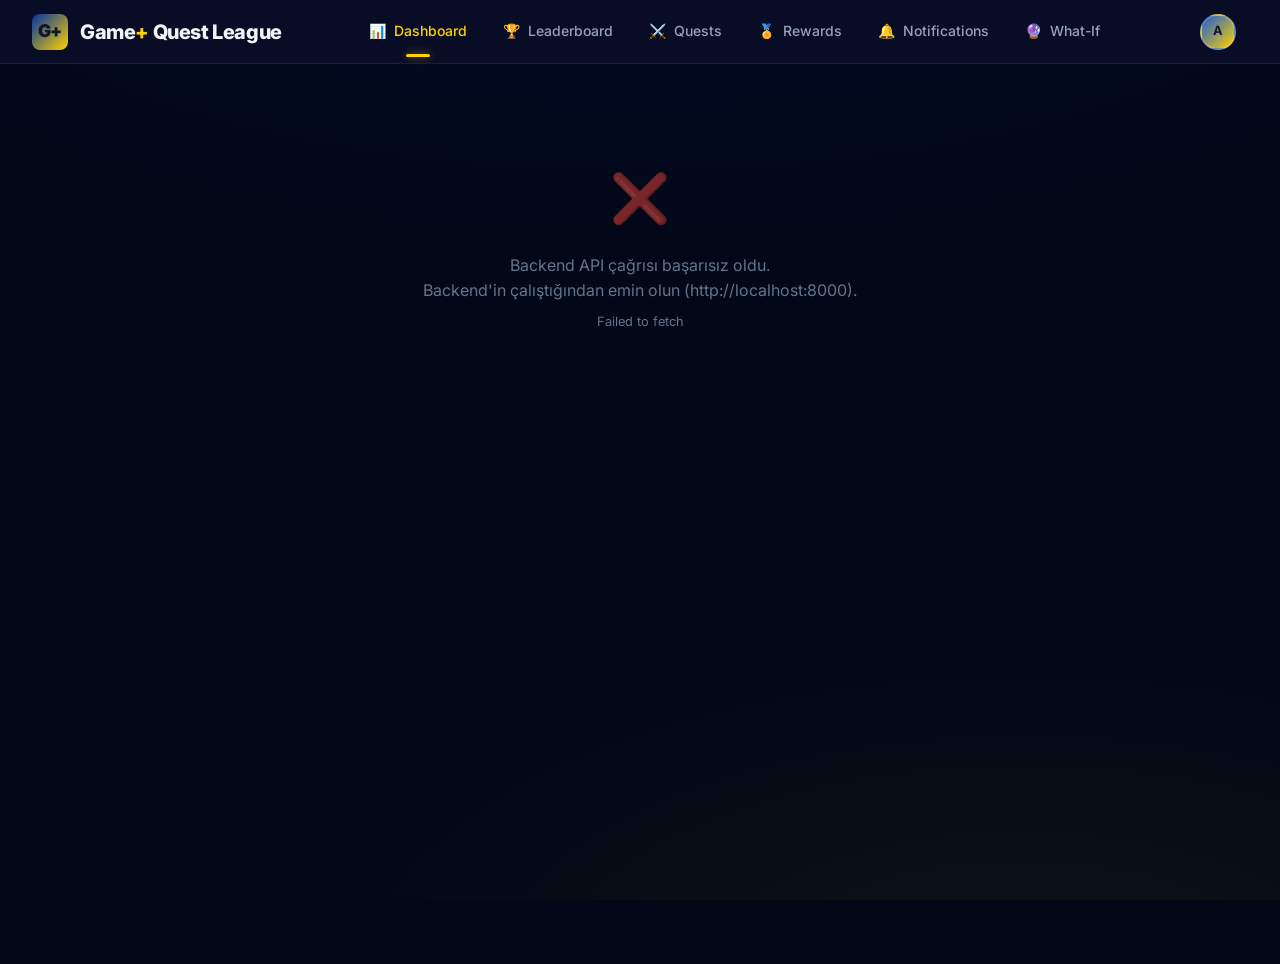
==== frontend/index.html @ 5b7f651b "feat: frontend base version created" ====
<!DOCTYPE html>
<html lang="tr">
<head>
  <meta charset="UTF-8" />
  <meta name="viewport" content="width=device-width, initial-scale=1.0" />
  <title>Game+ Quest League — Dashboard</title>
  <meta name="description" content="Turkcell Game+ Quest League gamification dashboard — quests, leaderboard, badges & more." />
  <link rel="stylesheet" href="css/styles.css" />
  <link rel="icon" href="data:image/svg+xml,<svg xmlns='http://www.w3.org/2000/svg' viewBox='0 0 100 100'><text y='.9em' font-size='90'>🎮</text></svg>" />
</head>
<body>

  <!-- ═══ Navbar ═══ -->
  <nav class="navbar">
    <div class="navbar-brand">
      <div class="brand-icon">G+</div>
      <span>Game<span class="brand-highlight">+</span> Quest League</span>
    </div>

    <button class="nav-toggle" aria-label="Toggle navigation">☰</button>

    <ul class="navbar-nav">
      <li><a href="#" data-route="dashboard" class="active">
        <span>📊</span> Dashboard
      </a></li>
      <li><a href="#" data-route="leaderboard">
        <span>🏆</span> Leaderboard
      </a></li>
      <li><a href="#" data-route="quests">
        <span>⚔️</span> Quests
      </a></li>
      <li><a href="#" data-route="rewards">
        <span>🏅</span> Rewards
      </a></li>
      <li><a href="#" data-route="notifications">
        <span>🔔</span> Notifications
      </a></li>
      <li><a href="#" data-route="whatif">
        <span>🔮</span> What-If
      </a></li>
    </ul>

    <div class="navbar-profile">
      <div class="avatar">A</div>
      <div class="profile-dropdown">
        <a href="#">⚙️ Settings</a>
        <a href="#">🚪 Logout</a>
      </div>
    </div>
  </nav>

  <!-- ═══ Main Content ═══ -->
  <main class="main-content">

    <!-- Dashboard -->
    <section id="section-dashboard" class="section active">
      <div class="loading"><div class="spinner"></div>Loading dashboard…</div>
    </section>

    <!-- Leaderboard -->
    <section id="section-leaderboard" class="section">
      <div class="loading"><div class="spinner"></div>Loading leaderboard…</div>
    </section>

    <!-- Quests -->
    <section id="section-quests" class="section">
      <div class="loading"><div class="spinner"></div>Loading quests…</div>
    </section>

    <!-- Rewards -->
    <section id="section-rewards" class="section">
      <div class="loading"><div class="spinner"></div>Loading rewards…</div>
    </section>

    <!-- Notifications -->
    <section id="section-notifications" class="section">
      <div class="loading"><div class="spinner"></div>Loading notifications…</div>
    </section>

    <!-- What-If -->
    <section id="section-whatif" class="section">
      <div class="loading"><div class="spinner"></div>Loading simulator…</div>
    </section>

    <!-- User Detail -->
    <section id="section-userDetail" class="section">
      <div class="loading"><div class="spinner"></div>Loading user detail…</div>
    </section>

  </main>

  <!-- ═══ Toast Container ═══ -->
  <div id="toast-container" class="toast-container"></div>

  <!-- ═══ Scripts ═══ -->
  <script src="js/api.js"></script>
  <script src="js/app.js"></script>
</body>
</html>
---- frontend/css/styles.css ----
/* ============================================
   Game+ Quest League — Design System
   Turkcell Corporate Identity x Esports
   ============================================ */

@import url('https://fonts.googleapis.com/css2?family=Inter:wght@300;400;500;600;700;800;900&display=swap');

/* ── Tokens ───────────────────────────────── */
:root {
  /* brand */
  --blue-900: #020817;
  --blue-800: #0a0e27;
  --blue-700: #111638;
  --blue-600: #1a2050;
  --blue-500: #0033A0;
  --blue-400: #1a5cd6;
  --blue-300: #3b82f6;
  --yellow-500: #FFD100;
  --yellow-400: #ffe44d;
  --yellow-600: #d4ad00;

  /* surface */
  --surface-0: var(--blue-900);
  --surface-1: var(--blue-800);
  --surface-2: var(--blue-700);
  --surface-3: var(--blue-600);

  /* text */
  --text-primary: #f1f5f9;
  --text-secondary: #94a3b8;
  --text-muted: #64748b;
  --text-inverse: #0f172a;

  /* semantic */
  --success: #22c55e;
  --danger: #ef4444;
  --warning: #f59e0b;
  --info: var(--blue-300);
  --gold: #FFD700;
  --silver: #C0C0C0;
  --bronze: #CD7F32;

  /* spacing (8px grid) */
  --sp-1: 4px;
  --sp-2: 8px;
  --sp-3: 12px;
  --sp-4: 16px;
  --sp-5: 20px;
  --sp-6: 24px;
  --sp-8: 32px;
  --sp-10: 40px;
  --sp-12: 48px;
  --sp-16: 64px;

  /* radius */
  --radius-sm: 8px;
  --radius-md: 12px;
  --radius-lg: 16px;
  --radius-xl: 20px;
  --radius-2xl: 24px;
  --radius-full: 9999px;

  /* shadows */
  --shadow-card: 0 4px 24px rgba(0, 0, 0, 0.3);
  --shadow-glow-blue: 0 0 20px rgba(0, 51, 160, 0.3);
  --shadow-glow-yellow: 0 0 20px rgba(255, 209, 0, 0.25);
  --shadow-float: 0 8px 32px rgba(0, 0, 0, 0.4);

  /* glass */
  --glass-bg: rgba(17, 22, 56, 0.7);
  --glass-border: rgba(255, 255, 255, 0.08);
  --glass-blur: 16px;

  /* transition */
  --ease: 0.3s ease-in-out;
  --ease-fast: 0.15s ease-in-out;
  --ease-slow: 0.5s ease-in-out;
}

/* ── Reset & Base ─────────────────────────── */
*, *::before, *::after { box-sizing: border-box; margin: 0; padding: 0; }

html {
  font-size: 16px;
  scroll-behavior: smooth;
  -webkit-font-smoothing: antialiased;
}

body {
  font-family: 'Inter', -apple-system, BlinkMacSystemFont, sans-serif;
  background: var(--surface-0);
  color: var(--text-primary);
  line-height: 1.6;
  min-height: 100vh;
  overflow-x: hidden;
}

body::before {
  content: '';
  position: fixed;
  top: 0; left: 0; right: 0; bottom: 0;
  background:
    radial-gradient(ellipse 80% 50% at 50% -20%, rgba(0,51,160,0.15), transparent),
    radial-gradient(ellipse 60% 40% at 80% 110%, rgba(255,209,0,0.06), transparent);
  pointer-events: none;
  z-index: 0;
}

a { color: var(--blue-300); text-decoration: none; transition: color var(--ease); }
a:hover { color: var(--yellow-500); }

img { max-width: 100%; display: block; }

/* ── Navbar ───────────────────────────────── */
.navbar {
  position: fixed;
  top: 0; left: 0; right: 0;
  z-index: 1000;
  display: flex;
  align-items: center;
  justify-content: space-between;
  padding: 0 var(--sp-8);
  height: 64px;
  background: rgba(10, 14, 39, 0.92);
  backdrop-filter: blur(var(--glass-blur));
  border-bottom: 1px solid var(--glass-border);
}

.navbar-brand {
  display: flex;
  align-items: center;
  gap: var(--sp-3);
  font-weight: 800;
  font-size: 1.25rem;
  color: var(--text-primary);
  letter-spacing: -0.02em;
}

.navbar-brand .brand-icon {
  width: 36px;
  height: 36px;
  background: linear-gradient(135deg, var(--blue-500), var(--yellow-500));
  border-radius: var(--radius-sm);
  display: flex;
  align-items: center;
  justify-content: center;
  font-size: 1.1rem;
  font-weight: 900;
  color: var(--text-inverse);
}

.navbar-brand span.brand-highlight { color: var(--yellow-500); }

.navbar-nav {
  display: flex;
  align-items: center;
  gap: var(--sp-1);
  list-style: none;
}

.navbar-nav a {
  position: relative;
  display: flex;
  align-items: center;
  gap: var(--sp-2);
  padding: var(--sp-2) var(--sp-4);
  border-radius: var(--radius-sm);
  color: var(--text-secondary);
  font-weight: 500;
  font-size: 0.875rem;
  transition: all var(--ease);
  cursor: pointer;
}

.navbar-nav a:hover {
  color: var(--text-primary);
  background: rgba(255, 255, 255, 0.05);
}

.navbar-nav a.active {
  color: var(--yellow-500);
}

.navbar-nav a.active::after {
  content: '';
  position: absolute;
  bottom: -6px;
  left: 50%;
  transform: translateX(-50%);
  width: 24px;
  height: 3px;
  background: var(--yellow-500);
  border-radius: var(--radius-full);
  box-shadow: 0 0 8px rgba(255, 209, 0, 0.5);
}

.navbar-profile {
  position: relative;
  display: flex;
  align-items: center;
  gap: var(--sp-3);
  cursor: pointer;
  padding: var(--sp-1) var(--sp-3);
  border-radius: var(--radius-full);
  transition: background var(--ease);
}
.navbar-profile:hover { background: rgba(255,255,255,0.05); }

.avatar {
  width: 36px;
  height: 36px;
  border-radius: 50%;
  background: linear-gradient(135deg, var(--blue-400), var(--yellow-500));
  display: flex;
  align-items: center;
  justify-content: center;
  font-weight: 700;
  font-size: 0.8rem;
  color: var(--text-inverse);
  border: 2px solid rgba(255,255,255,0.15);
}

.profile-dropdown {
  position: absolute;
  top: 52px;
  right: 0;
  background: var(--surface-2);
  border: 1px solid var(--glass-border);
  border-radius: var(--radius-md);
  padding: var(--sp-2);
  min-width: 180px;
  box-shadow: var(--shadow-float);
  display: none;
  z-index: 1001;
}
.profile-dropdown.open { display: block; }

.profile-dropdown a {
  display: block;
  padding: var(--sp-2) var(--sp-4);
  border-radius: var(--radius-sm);
  color: var(--text-secondary);
  font-size: 0.875rem;
  transition: all var(--ease-fast);
}
.profile-dropdown a:hover {
  background: rgba(255,255,255,0.05);
  color: var(--text-primary);
}

/* Mobile nav toggle */
.nav-toggle {
  display: none;
  background: none;
  border: none;
  color: var(--text-primary);
  font-size: 1.5rem;
  cursor: pointer;
  padding: var(--sp-2);
}

/* ── Main Content ─────────────────────────── */
.main-content {
  position: relative;
  z-index: 1;
  margin-top: 64px;
  padding: var(--sp-8);
  max-width: 1400px;
  margin-left: auto;
  margin-right: auto;
}

.section { display: none; animation: fadeIn 0.4s ease; }
.section.active { display: block; }

@keyframes fadeIn {
  from { opacity: 0; transform: translateY(12px); }
  to   { opacity: 1; transform: translateY(0); }
}

@keyframes slideUp {
  from { opacity: 0; transform: translateY(24px); }
  to   { opacity: 1; transform: translateY(0); }
}

@keyframes pulse {
  0%, 100% { transform: scale(1); }
  50% { transform: scale(1.05); }
}

@keyframes shimmer {
  0%   { background-position: -200% 0; }
  100% { background-position: 200% 0; }
}

/* ── Section Header ───────────────────────── */
.section-header {
  margin-bottom: var(--sp-8);
}

.section-header h1 {
  font-size: 2rem;
  font-weight: 800;
  letter-spacing: -0.03em;
  margin-bottom: var(--sp-2);
}

.section-header h1 .highlight { color: var(--yellow-500); }

.section-header p {
  color: var(--text-secondary);
  font-size: 0.95rem;
}

/* ── Welcome Banner (Hero) ────────────────── */
.welcome-banner {
  position: relative;
  padding: var(--sp-10) var(--sp-8);
  border-radius: var(--radius-2xl);
  background: linear-gradient(135deg, rgba(0,51,160,0.4), rgba(26,32,80,0.6));
  backdrop-filter: blur(var(--glass-blur));
  border: 1px solid var(--glass-border);
  margin-bottom: var(--sp-8);
  overflow: hidden;
}

.welcome-banner::before {
  content: '';
  position: absolute;
  top: -50%;
  right: -10%;
  width: 300px;
  height: 300px;
  background: radial-gradient(circle, rgba(255,209,0,0.12), transparent 70%);
  border-radius: 50%;
  pointer-events: none;
}

.welcome-banner h2 {
  font-size: 1.75rem;
  font-weight: 700;
  margin-bottom: var(--sp-2);
}

.welcome-banner .welcome-name { color: var(--yellow-500); }

.welcome-banner p {
  color: var(--text-secondary);
  font-size: 0.95rem;
  max-width: 600px;
}

/* ── Stat Cards Grid ──────────────────────── */
.stats-grid {
  display: grid;
  grid-template-columns: repeat(auto-fit, minmax(220px, 1fr));
  gap: var(--sp-6);
  margin-bottom: var(--sp-8);
}

.stat-card {
  position: relative;
  padding: var(--sp-6);
  border-radius: var(--radius-xl);
  background: var(--glass-bg);
  backdrop-filter: blur(var(--glass-blur));
  border: 1px solid var(--glass-border);
  box-shadow: var(--shadow-card);
  transition: all var(--ease);
  overflow: hidden;
}

.stat-card:hover {
  transform: translateY(-4px);
  box-shadow: var(--shadow-float);
  border-color: rgba(255, 209, 0, 0.15);
}

.stat-card .stat-icon {
  width: 48px;
  height: 48px;
  border-radius: var(--radius-md);
  display: flex;
  align-items: center;
  justify-content: center;
  font-size: 1.35rem;
  margin-bottom: var(--sp-4);
  background: rgba(255, 209, 0, 0.1);
  color: var(--yellow-500);
}

.stat-card .stat-value {
  font-size: 2rem;
  font-weight: 800;
  letter-spacing: -0.03em;
  line-height: 1.1;
  margin-bottom: var(--sp-1);
}

.stat-card .stat-label {
  font-size: 0.8rem;
  font-weight: 500;
  color: var(--text-secondary);
  text-transform: uppercase;
  letter-spacing: 0.06em;
}

.stat-card .stat-bar {
  position: absolute;
  bottom: 0;
  left: 0;
  height: 3px;
  background: linear-gradient(90deg, var(--yellow-500), var(--yellow-400));
  border-radius: 0 0 var(--radius-xl) var(--radius-xl);
  transition: width 1s ease-out;
}

/* ── Card ─────────────────────────────────── */
.card {
  background: var(--glass-bg);
  backdrop-filter: blur(var(--glass-blur));
  border: 1px solid var(--glass-border);
  border-radius: var(--radius-xl);
  box-shadow: var(--shadow-card);
  padding: var(--sp-6);
  transition: all var(--ease);
}

.card:hover {
  border-color: rgba(255, 255, 255, 0.12);
}

.card-header {
  display: flex;
  align-items: center;
  justify-content: space-between;
  margin-bottom: var(--sp-6);
}

.card-header h3 {
  font-size: 1.1rem;
  font-weight: 700;
}

.card-header .badge {
  display: inline-flex;
  align-items: center;
  padding: var(--sp-1) var(--sp-3);
  border-radius: var(--radius-full);
  font-size: 0.7rem;
  font-weight: 600;
  text-transform: uppercase;
  letter-spacing: 0.05em;
}

/* ── User Cards Grid ──────────────────────── */
.users-grid {
  display: grid;
  grid-template-columns: repeat(auto-fill, minmax(280px, 1fr));
  gap: var(--sp-6);
  margin-bottom: var(--sp-8);
}

.user-card {
  position: relative;
  padding: var(--sp-6);
  border-radius: var(--radius-xl);
  background: var(--glass-bg);
  backdrop-filter: blur(var(--glass-blur));
  border: 1px solid var(--glass-border);
  box-shadow: var(--shadow-card);
  transition: all var(--ease);
  cursor: pointer;
}

.user-card:hover {
  transform: translateY(-4px);
  box-shadow: var(--shadow-glow-blue);
  border-color: rgba(0, 51, 160, 0.3);
}

.user-card .user-card-header {
  display: flex;
  align-items: center;
  gap: var(--sp-4);
  margin-bottom: var(--sp-4);
}

.user-card .user-avatar {
  width: 48px;
  height: 48px;
  border-radius: 50%;
  background: linear-gradient(135deg, var(--blue-400), var(--blue-300));
  display: flex;
  align-items: center;
  justify-content: center;
  font-weight: 700;
  font-size: 1.1rem;
  color: white;
  flex-shrink: 0;
}

.user-card .user-info h4 {
  font-size: 1rem;
  font-weight: 700;
  margin-bottom: 2px;
}

.user-card .user-info .user-segment {
  font-size: 0.75rem;
  color: var(--text-muted);
  text-transform: uppercase;
  letter-spacing: 0.04em;
}

.user-card .user-stats {
  display: grid;
  grid-template-columns: 1fr 1fr;
  gap: var(--sp-3);
}

.user-card .user-stat {
  padding: var(--sp-3);
  background: rgba(255, 255, 255, 0.03);
  border-radius: var(--radius-sm);
}

.user-card .user-stat .label {
  font-size: 0.7rem;
  color: var(--text-muted);
  text-transform: uppercase;
  letter-spacing: 0.04em;
  display: block;
  margin-bottom: 2px;
}

.user-card .user-stat .value {
  font-size: 1.1rem;
  font-weight: 700;
  color: var(--yellow-500);
}

/* ── Leaderboard ──────────────────────────── */
.leaderboard-section { margin-bottom: var(--sp-8); }

.podium {
  display: flex;
  align-items: flex-end;
  justify-content: center;
  gap: var(--sp-6);
  margin-bottom: var(--sp-8);
  padding: var(--sp-8) 0;
}

.podium-item {
  display: flex;
  flex-direction: column;
  align-items: center;
  gap: var(--sp-3);
  transition: transform var(--ease);
}

.podium-item:hover { transform: scale(1.05); }

.podium-item .podium-avatar {
  width: 72px;
  height: 72px;
  border-radius: 50%;
  display: flex;
  align-items: center;
  justify-content: center;
  font-weight: 800;
  font-size: 1.5rem;
  color: var(--text-inverse);
  position: relative;
}

.podium-item.gold .podium-avatar {
  background: linear-gradient(135deg, #FFD700, #FFA500);
  box-shadow: 0 0 24px rgba(255, 215, 0, 0.4);
  width: 88px;
  height: 88px;
  font-size: 1.8rem;
}

.podium-item.silver .podium-avatar {
  background: linear-gradient(135deg, #C0C0C0, #A0A0A0);
  box-shadow: 0 0 18px rgba(192, 192, 192, 0.3);
}

.podium-item.bronze .podium-avatar {
  background: linear-gradient(135deg, #CD7F32, #B8650E);
  box-shadow: 0 0 18px rgba(205, 127, 50, 0.3);
}

.podium-item .podium-rank {
  position: absolute;
  bottom: -6px;
  right: -4px;
  width: 26px;
  height: 26px;
  border-radius: 50%;
  background: var(--surface-1);
  color: var(--text-primary);
  display: flex;
  align-items: center;
  justify-content: center;
  font-weight: 800;
  font-size: 0.75rem;
  border: 2px solid var(--surface-0);
}

.podium-item .podium-name {
  font-weight: 700;
  font-size: 0.95rem;
}

.podium-item .podium-points {
  color: var(--yellow-500);
  font-weight: 700;
  font-size: 1.1rem;
}

.podium-item .podium-base {
  width: 100%;
  min-width: 100px;
  border-radius: var(--radius-md) var(--radius-md) 0 0;
  display: flex;
  align-items: center;
  justify-content: center;
  font-weight: 800;
  color: rgba(0,0,0,0.4);
  font-size: 1.5rem;
}

.podium-item.gold .podium-base {
  height: 120px;
  background: linear-gradient(180deg, rgba(255,215,0,0.25), rgba(255,215,0,0.05));
  border: 1px solid rgba(255,215,0,0.2);
}
.podium-item.silver .podium-base {
  height: 90px;
  background: linear-gradient(180deg, rgba(192,192,192,0.2), rgba(192,192,192,0.05));
  border: 1px solid rgba(192,192,192,0.15);
}
.podium-item.bronze .podium-base {
  height: 70px;
  background: linear-gradient(180deg, rgba(205,127,50,0.2), rgba(205,127,50,0.05));
  border: 1px solid rgba(205,127,50,0.15);
}

/* Leaderboard table */
.leaderboard-table {
  width: 100%;
  border-collapse: separate;
  border-spacing: 0 var(--sp-2);
}

.leaderboard-table th {
  text-align: left;
  padding: var(--sp-3) var(--sp-4);
  color: var(--text-muted);
  font-size: 0.75rem;
  font-weight: 600;
  text-transform: uppercase;
  letter-spacing: 0.08em;
  border-bottom: 1px solid var(--glass-border);
}

.leaderboard-table td {
  padding: var(--sp-4);
  background: var(--glass-bg);
  font-size: 0.9rem;
  transition: background var(--ease);
}

.leaderboard-table tr:hover td {
  background: rgba(255, 255, 255, 0.05);
}

.leaderboard-table tr td:first-child { border-radius: var(--radius-md) 0 0 var(--radius-md); }
.leaderboard-table tr td:last-child  { border-radius: 0 var(--radius-md) var(--radius-md) 0; }

.rank-badge {
  display: inline-flex;
  align-items: center;
  justify-content: center;
  width: 32px;
  height: 32px;
  border-radius: 50%;
  font-weight: 800;
  font-size: 0.85rem;
}

.rank-badge.rank-1 { background: linear-gradient(135deg, #FFD700, #FFA500); color: #1a1a1a; box-shadow: 0 0 12px rgba(255,215,0,0.3); }
.rank-badge.rank-2 { background: linear-gradient(135deg, #C0C0C0, #888); color: #1a1a1a; }
.rank-badge.rank-3 { background: linear-gradient(135deg, #CD7F32, #A0601A); color: #fff; }
.rank-badge.rank-other { background: var(--surface-3); color: var(--text-secondary); }

.trend-up   { color: var(--success); font-weight: 600; }
.trend-down { color: var(--danger); font-weight: 600; }

/* ── Quest Cards ──────────────────────────── */
.quests-grid {
  display: grid;
  grid-template-columns: repeat(auto-fill, minmax(300px, 1fr));
  gap: var(--sp-6);
  margin-bottom: var(--sp-8);
}

.quest-card {
  position: relative;
  padding: var(--sp-6);
  border-radius: var(--radius-xl);
  background: linear-gradient(160deg, rgba(0,51,160,0.2), rgba(17,22,56,0.8));
  backdrop-filter: blur(var(--glass-blur));
  border: 1px solid var(--glass-border);
  box-shadow: var(--shadow-card);
  transition: all var(--ease);
  overflow: hidden;
}

.quest-card::before {
  content: '';
  position: absolute;
  top: 0;
  left: 0;
  right: 0;
  height: 3px;
}

.quest-card:hover {
  transform: translateY(-4px);
  box-shadow: var(--shadow-glow-blue);
}

.quest-card .quest-type {
  display: inline-flex;
  align-items: center;
  gap: var(--sp-1);
  padding: var(--sp-1) var(--sp-3);
  border-radius: var(--radius-full);
  font-size: 0.7rem;
  font-weight: 700;
  text-transform: uppercase;
  letter-spacing: 0.06em;
  margin-bottom: var(--sp-3);
}

.quest-type.daily   { background: rgba(59,130,246,0.15); color: var(--blue-300); }
.quest-type.weekly  { background: rgba(168,85,247,0.15); color: #a855f7; }
.quest-type.streak  { background: rgba(255,209,0,0.15); color: var(--yellow-500); }
.quest-type.system  { background: rgba(100,116,139,0.15); color: var(--text-muted); }

.quest-card h4 {
  font-size: 1.05rem;
  font-weight: 700;
  margin-bottom: var(--sp-2);
}

.quest-card .quest-condition {
  font-size: 0.82rem;
  color: var(--text-secondary);
  margin-bottom: var(--sp-4);
  font-family: 'Inter', monospace;
  background: rgba(0,0,0,0.2);
  padding: var(--sp-2) var(--sp-3);
  border-radius: var(--radius-sm);
}

.quest-card .quest-footer {
  display: flex;
  align-items: center;
  justify-content: space-between;
}

.quest-card .quest-reward {
  display: flex;
  align-items: center;
  gap: var(--sp-2);
  font-weight: 700;
  color: var(--yellow-500);
  font-size: 1rem;
}

.quest-card .quest-priority {
  font-size: 0.75rem;
  color: var(--text-muted);
}

/* ── Status Badge ─────────────────────────── */
.status-badge {
  display: inline-flex;
  align-items: center;
  gap: var(--sp-1);
  padding: var(--sp-1) var(--sp-3);
  border-radius: var(--radius-full);
  font-size: 0.7rem;
  font-weight: 700;
  text-transform: uppercase;
  letter-spacing: 0.04em;
}

.status-active    { background: rgba(34,197,94,0.15); color: var(--success); }
.status-inactive  { background: rgba(239,68,68,0.15); color: var(--danger); }
.status-completed { background: rgba(59,130,246,0.15); color: var(--blue-300); }
.status-locked    { background: rgba(100,116,139,0.15); color: var(--text-muted); }

/* ── Buttons ──────────────────────────────── */
.btn {
  display: inline-flex;
  align-items: center;
  justify-content: center;
  gap: var(--sp-2);
  padding: var(--sp-3) var(--sp-6);
  border-radius: var(--radius-md);
  font-family: inherit;
  font-weight: 600;
  font-size: 0.875rem;
  border: none;
  cursor: pointer;
  transition: all var(--ease);
  text-transform: none;
  letter-spacing: 0;
}

.btn-primary {
  background: linear-gradient(135deg, var(--yellow-500), var(--yellow-600));
  color: var(--text-inverse);
  box-shadow: 0 2px 12px rgba(255, 209, 0, 0.25);
}
.btn-primary:hover {
  transform: translateY(-2px);
  box-shadow: var(--shadow-glow-yellow);
}

.btn-secondary {
  background: rgba(255, 255, 255, 0.06);
  color: var(--text-primary);
  border: 1px solid var(--glass-border);
}
.btn-secondary:hover {
  background: rgba(255, 255, 255, 0.1);
  border-color: rgba(255, 255, 255, 0.15);
}

.btn-sm {
  padding: var(--sp-1) var(--sp-3);
  font-size: 0.75rem;
  border-radius: var(--radius-sm);
}

.btn-danger {
  background: rgba(239,68,68,0.15);
  color: var(--danger);
  border: 1px solid rgba(239,68,68,0.2);
}
.btn-danger:hover {
  background: rgba(239,68,68,0.25);
}

.btn-toggle {
  background: transparent;
  border: 1px solid var(--glass-border);
  color: var(--text-secondary);
  padding: var(--sp-1) var(--sp-3);
  font-size: 0.75rem;
  border-radius: var(--radius-full);
}
.btn-toggle.on  { border-color: rgba(34,197,94,0.4); color: var(--success); background: rgba(34,197,94,0.08); }
.btn-toggle.off { border-color: rgba(239,68,68,0.4); color: var(--danger); background: rgba(239,68,68,0.08); }

/* ── Badge / Reward Cards ─────────────────── */
.badges-grid {
  display: grid;
  grid-template-columns: repeat(auto-fill, minmax(220px, 1fr));
  gap: var(--sp-6);
}

.badge-card {
  text-align: center;
  padding: var(--sp-8) var(--sp-6);
  border-radius: var(--radius-xl);
  background: var(--glass-bg);
  backdrop-filter: blur(var(--glass-blur));
  border: 1px solid var(--glass-border);
  box-shadow: var(--shadow-card);
  transition: all var(--ease);
}

.badge-card:hover {
  transform: scale(1.04);
  box-shadow: var(--shadow-glow-yellow);
}

.badge-card .badge-icon {
  width: 72px;
  height: 72px;
  border-radius: 50%;
  margin: 0 auto var(--sp-4);
  display: flex;
  align-items: center;
  justify-content: center;
  font-size: 2rem;
}

.badge-card .badge-icon.bronze { background: linear-gradient(135deg, rgba(205,127,50,0.3), rgba(205,127,50,0.1)); color: var(--bronze); box-shadow: 0 0 16px rgba(205,127,50,0.2); }
.badge-card .badge-icon.silver { background: linear-gradient(135deg, rgba(192,192,192,0.3), rgba(192,192,192,0.1)); color: var(--silver); box-shadow: 0 0 16px rgba(192,192,192,0.2); }
.badge-card .badge-icon.gold   { background: linear-gradient(135deg, rgba(255,215,0,0.3), rgba(255,215,0,0.1)); color: var(--gold); box-shadow: 0 0 16px rgba(255,215,0,0.2); }

.badge-card h4 {
  font-weight: 700;
  margin-bottom: var(--sp-1);
}

.badge-card .badge-condition {
  font-size: 0.8rem;
  color: var(--text-secondary);
}

/* ── Notification Table ───────────────────── */
.notif-table {
  width: 100%;
  border-collapse: separate;
  border-spacing: 0 var(--sp-2);
}

.notif-table th {
  text-align: left;
  padding: var(--sp-3) var(--sp-4);
  color: var(--text-muted);
  font-size: 0.75rem;
  font-weight: 600;
  text-transform: uppercase;
  letter-spacing: 0.06em;
}

.notif-table td {
  padding: var(--sp-4);
  background: var(--glass-bg);
  font-size: 0.875rem;
}

.notif-table tr td:first-child { border-radius: var(--radius-sm) 0 0 var(--radius-sm); }
.notif-table tr td:last-child  { border-radius: 0 var(--radius-sm) var(--radius-sm) 0; }

.channel-badge {
  display: inline-flex;
  align-items: center;
  gap: 4px;
  padding: 2px 8px;
  border-radius: var(--radius-full);
  background: rgba(0,51,160,0.15);
  color: var(--blue-300);
  font-size: 0.75rem;
  font-weight: 600;
}

/* ── User Detail Page ─────────────────────── */
.detail-header {
  display: flex;
  align-items: center;
  gap: var(--sp-6);
  margin-bottom: var(--sp-8);
}

.detail-header .back-btn {
  display: flex;
  align-items: center;
  gap: var(--sp-2);
  padding: var(--sp-2) var(--sp-4);
  border-radius: var(--radius-sm);
  border: 1px solid var(--glass-border);
  background: transparent;
  color: var(--text-secondary);
  font-family: inherit;
  font-size: 0.875rem;
  cursor: pointer;
  transition: all var(--ease);
}

.detail-header .back-btn:hover {
  background: rgba(255,255,255,0.05);
  color: var(--text-primary);
}

.detail-hero {
  display: flex;
  align-items: center;
  gap: var(--sp-6);
  padding: var(--sp-8);
  border-radius: var(--radius-2xl);
  background: linear-gradient(135deg, rgba(0,51,160,0.3), rgba(26,32,80,0.5));
  backdrop-filter: blur(var(--glass-blur));
  border: 1px solid var(--glass-border);
  margin-bottom: var(--sp-8);
}

.detail-hero .hero-avatar {
  width: 80px;
  height: 80px;
  border-radius: 50%;
  background: linear-gradient(135deg, var(--blue-400), var(--yellow-500));
  display: flex;
  align-items: center;
  justify-content: center;
  font-weight: 800;
  font-size: 2rem;
  color: var(--text-inverse);
  flex-shrink: 0;
}

.detail-hero .hero-info h2 {
  font-size: 1.5rem;
  font-weight: 800;
  margin-bottom: var(--sp-1);
}

.detail-hero .hero-info .hero-meta {
  color: var(--text-secondary);
  font-size: 0.875rem;
}

.detail-hero .hero-info .hero-meta span {
  margin-right: var(--sp-4);
}

.metrics-grid {
  display: grid;
  grid-template-columns: repeat(auto-fit, minmax(200px, 1fr));
  gap: var(--sp-4);
  margin-bottom: var(--sp-6);
}

.metric-item {
  padding: var(--sp-4);
  border-radius: var(--radius-md);
  background: rgba(255, 255, 255, 0.03);
  border: 1px solid var(--glass-border);
}

.metric-item .metric-label {
  font-size: 0.7rem;
  color: var(--text-muted);
  text-transform: uppercase;
  letter-spacing: 0.06em;
  margin-bottom: var(--sp-1);
}

.metric-item .metric-value {
  font-size: 1.4rem;
  font-weight: 800;
  color: var(--text-primary);
}

.metric-item .metric-value.highlight {
  color: var(--yellow-500);
}

/* ── What-If Section ──────────────────────── */
.whatif-form {
  display: grid;
  grid-template-columns: repeat(auto-fit, minmax(200px, 1fr));
  gap: var(--sp-4);
  padding: var(--sp-6);
  border-radius: var(--radius-xl);
  background: var(--glass-bg);
  border: 1px solid var(--glass-border);
  margin-bottom: var(--sp-6);
}

.form-group label {
  display: block;
  font-size: 0.8rem;
  color: var(--text-secondary);
  font-weight: 600;
  margin-bottom: var(--sp-2);
  text-transform: uppercase;
  letter-spacing: 0.04em;
}

.form-group select,
.form-group input {
  width: 100%;
  padding: var(--sp-3) var(--sp-4);
  border-radius: var(--radius-sm);
  background: rgba(0, 0, 0, 0.3);
  border: 1px solid var(--glass-border);
  color: var(--text-primary);
  font-family: inherit;
  font-size: 0.875rem;
  outline: none;
  transition: border var(--ease);
}

.form-group select:focus,
.form-group input:focus {
  border-color: var(--blue-400);
}

.form-group select option {
  background: var(--surface-2);
  color: var(--text-primary);
}

.whatif-result {
  padding: var(--sp-6);
  border-radius: var(--radius-xl);
  background: var(--glass-bg);
  border: 1px solid var(--glass-border);
}

.whatif-comparison {
  display: grid;
  grid-template-columns: 1fr auto 1fr;
  gap: var(--sp-6);
  align-items: start;
}

.whatif-panel {
  padding: var(--sp-5);
  border-radius: var(--radius-md);
}

.whatif-panel.current {
  background: rgba(239,68,68,0.06);
  border: 1px solid rgba(239,68,68,0.15);
}

.whatif-panel.simulated {
  background: rgba(34,197,94,0.06);
  border: 1px solid rgba(34,197,94,0.15);
}

.whatif-arrow {
  display: flex;
  align-items: center;
  justify-content: center;
  font-size: 1.5rem;
  color: var(--text-muted);
  padding-top: var(--sp-10);
}

/* ── Points Chart ─────────────────────────── */
.chart-container {
  padding: var(--sp-6);
  border-radius: var(--radius-xl);
  background: var(--glass-bg);
  border: 1px solid var(--glass-border);
  margin-top: var(--sp-6);
}

.chart-svg {
  width: 100%;
  height: 200px;
}

/* ── Tabs row ─────────────────────────────── */
.tabs {
  display: flex;
  gap: var(--sp-2);
  margin-bottom: var(--sp-6);
  border-bottom: 1px solid var(--glass-border);
  padding-bottom: var(--sp-2);
}

.tab-btn {
  padding: var(--sp-2) var(--sp-4);
  border: none;
  background: transparent;
  color: var(--text-muted);
  font-family: inherit;
  font-weight: 600;
  font-size: 0.85rem;
  cursor: pointer;
  border-bottom: 2px solid transparent;
  transition: all var(--ease);
}

.tab-btn:hover { color: var(--text-secondary); }
.tab-btn.active {
  color: var(--yellow-500);
  border-bottom-color: var(--yellow-500);
}

/* ── Loading / Empty states ───────────────── */
.loading {
  display: flex;
  flex-direction: column;
  align-items: center;
  justify-content: center;
  padding: var(--sp-16);
  color: var(--text-muted);
  font-size: 0.9rem;
}

.spinner {
  width: 40px;
  height: 40px;
  border: 3px solid var(--glass-border);
  border-top-color: var(--yellow-500);
  border-radius: 50%;
  animation: spin 0.8s linear infinite;
  margin-bottom: var(--sp-4);
}

@keyframes spin { to { transform: rotate(360deg); } }

.empty-state {
  text-align: center;
  padding: var(--sp-16);
  color: var(--text-muted);
}

.empty-state .empty-icon {
  font-size: 3rem;
  margin-bottom: var(--sp-4);
  opacity: 0.5;
}

/* ── Quest detail list (inside user detail) ─ */
.quest-detail-list {
  margin-top: var(--sp-4);
}

.quest-detail-item {
  display: flex;
  align-items: center;
  justify-content: space-between;
  padding: var(--sp-3) var(--sp-4);
  border-radius: var(--radius-sm);
  background: rgba(255, 255, 255, 0.03);
  margin-bottom: var(--sp-2);
  font-size: 0.875rem;
}

.quest-detail-item.selected {
  border-left: 3px solid var(--yellow-500);
  background: rgba(255, 209, 0, 0.05);
}

.quest-detail-item.suppressed {
  border-left: 3px solid var(--text-muted);
  opacity: 0.6;
}

.quest-detail-item.triggered {
  border-left: 3px solid var(--blue-300);
}

/* ── Toast / Snackbar ─────────────────────── */
.toast-container {
  position: fixed;
  bottom: var(--sp-8);
  right: var(--sp-8);
  z-index: 2000;
  display: flex;
  flex-direction: column;
  gap: var(--sp-3);
}

.toast {
  padding: var(--sp-4) var(--sp-6);
  border-radius: var(--radius-md);
  background: var(--surface-2);
  border: 1px solid var(--glass-border);
  box-shadow: var(--shadow-float);
  font-size: 0.875rem;
  animation: slideUp 0.3s ease;
  max-width: 360px;
}

.toast.success { border-left: 3px solid var(--success); }
.toast.error   { border-left: 3px solid var(--danger); }

/* ── Responsive ───────────────────────────── */
@media (max-width: 1200px) {
  .main-content { padding: var(--sp-6); }
}

@media (max-width: 768px) {
  .navbar { padding: 0 var(--sp-4); }
  .navbar-nav { display: none; }
  .navbar-nav.open {
    display: flex;
    flex-direction: column;
    position: absolute;
    top: 64px;
    left: 0;
    right: 0;
    background: var(--surface-1);
    border-bottom: 1px solid var(--glass-border);
    padding: var(--sp-4);
  }
  .navbar-nav.open a { padding: var(--sp-3) var(--sp-4); }
  .nav-toggle { display: block; }
  .main-content { padding: var(--sp-4); margin-top: 64px; }
  .stats-grid { grid-template-columns: repeat(2, 1fr); }
  .quests-grid { grid-template-columns: 1fr; }
  .users-grid { grid-template-columns: 1fr; }
  .podium { flex-direction: column; align-items: center; }
  .podium .gold { order: -1; }
  .welcome-banner { padding: var(--sp-6); }
  .section-header h1 { font-size: 1.5rem; }
  .whatif-comparison { grid-template-columns: 1fr; }
  .whatif-arrow { transform: rotate(90deg); padding: 0; }
  .detail-hero { flex-direction: column; text-align: center; }
}

@media (max-width: 480px) {
  .stats-grid { grid-template-columns: 1fr; }
  .metrics-grid { grid-template-columns: 1fr 1fr; }
  .badges-grid { grid-template-columns: 1fr; }
}
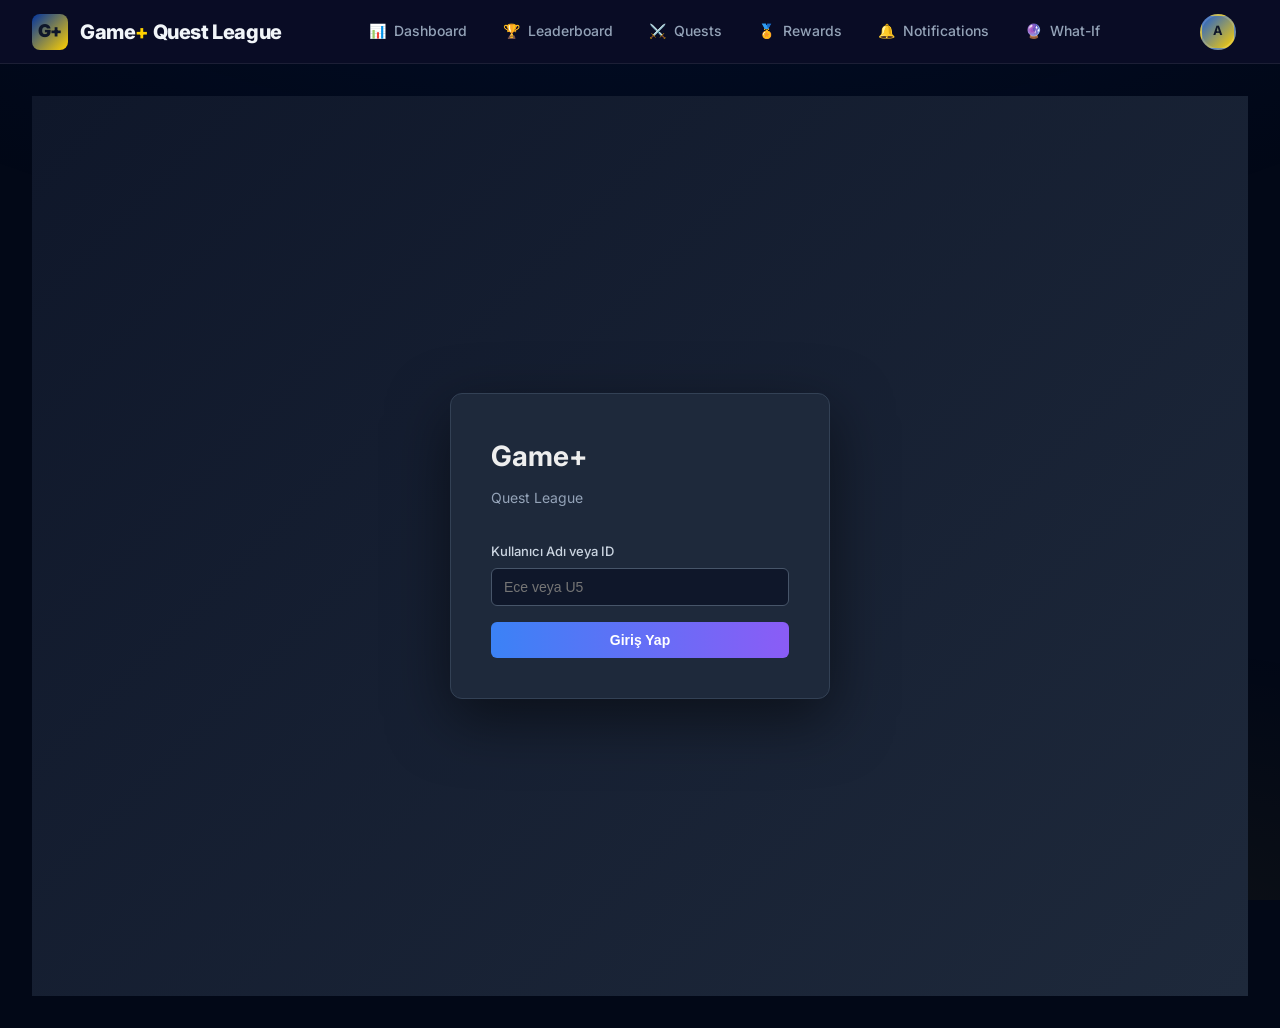
==== commit 04c7ef8d: "feat: login feature added" ====
--- a/frontend/index.html
+++ b/frontend/index.html
@@ -1,50 +1,53 @@
 <!DOCTYPE html>
 <html lang="tr">
+
 <head>
   <meta charset="UTF-8" />
   <meta name="viewport" content="width=device-width, initial-scale=1.0" />
   <title>Game+ Quest League — Dashboard</title>
-  <meta name="description" content="Turkcell Game+ Quest League gamification dashboard — quests, leaderboard, badges & more." />
+  <meta name="description"
+    content="Turkcell Game+ Quest League gamification dashboard — quests, leaderboard, badges & more." />
   <link rel="stylesheet" href="css/styles.css" />
-  <link rel="icon" href="data:image/svg+xml,<svg xmlns='http://www.w3.org/2000/svg' viewBox='0 0 100 100'><text y='.9em' font-size='90'>🎮</text></svg>" />
+  <link rel="icon"
+    href="data:image/svg+xml,<svg xmlns='http://www.w3.org/2000/svg' viewBox='0 0 100 100'><text y='.9em' font-size='90'>🎮</text></svg>" />
 </head>
+
 <body>
 
   <!-- ═══ Navbar ═══ -->
   <nav class="navbar">
-    <div class="navbar-brand">
+    <a class="navbar-brand" href="#" onclick="navigate('dashboard');return false;" style="text-decoration:none">
       <div class="brand-icon">G+</div>
       <span>Game<span class="brand-highlight">+</span> Quest League</span>
-    </div>
+    </a>
 
     <button class="nav-toggle" aria-label="Toggle navigation">☰</button>
 
     <ul class="navbar-nav">
       <li><a href="#" data-route="dashboard" class="active">
-        <span>📊</span> Dashboard
-      </a></li>
+          <span>📊</span> Dashboard
+        </a></li>
       <li><a href="#" data-route="leaderboard">
-        <span>🏆</span> Leaderboard
-      </a></li>
+          <span>🏆</span> Leaderboard
+        </a></li>
       <li><a href="#" data-route="quests">
-        <span>⚔️</span> Quests
-      </a></li>
+          <span>⚔️</span> Quests
+        </a></li>
       <li><a href="#" data-route="rewards">
-        <span>🏅</span> Rewards
-      </a></li>
+          <span>🏅</span> Rewards
+        </a></li>
       <li><a href="#" data-route="notifications">
-        <span>🔔</span> Notifications
-      </a></li>
+          <span>🔔</span> Notifications
+        </a></li>
       <li><a href="#" data-route="whatif">
-        <span>🔮</span> What-If
-      </a></li>
+          <span>🔮</span> What-If
+        </a></li>
     </ul>
 
     <div class="navbar-profile">
       <div class="avatar">A</div>
       <div class="profile-dropdown">
-        <a href="#">⚙️ Settings</a>
-        <a href="#">🚪 Logout</a>
+        <a href="#" onclick="handleLogout();return false;">🚪 Logout</a>
       </div>
     </div>
   </nav>
@@ -52,39 +55,58 @@
   <!-- ═══ Main Content ═══ -->
   <main class="main-content">
 
+    <!-- Login -->
+    <section id="section-login" class="section active">
+      <div class="loading"><div class="spinner"></div>Loading…</div>
+    </section>
+
     <!-- Dashboard -->
-    <section id="section-dashboard" class="section active">
-      <div class="loading"><div class="spinner"></div>Loading dashboard…</div>
+    <section id="section-dashboard" class="section">
+      <div class="loading">
+        <div class="spinner"></div>Loading dashboard…
+      </div>
     </section>
 
     <!-- Leaderboard -->
     <section id="section-leaderboard" class="section">
-      <div class="loading"><div class="spinner"></div>Loading leaderboard…</div>
+      <div class="loading">
+        <div class="spinner"></div>Loading leaderboard…
+      </div>
     </section>
 
     <!-- Quests -->
     <section id="section-quests" class="section">
-      <div class="loading"><div class="spinner"></div>Loading quests…</div>
+      <div class="loading">
+        <div class="spinner"></div>Loading quests…
+      </div>
     </section>
 
     <!-- Rewards -->
     <section id="section-rewards" class="section">
-      <div class="loading"><div class="spinner"></div>Loading rewards…</div>
+      <div class="loading">
+        <div class="spinner"></div>Loading rewards…
+      </div>
     </section>
 
     <!-- Notifications -->
     <section id="section-notifications" class="section">
-      <div class="loading"><div class="spinner"></div>Loading notifications…</div>
+      <div class="loading">
+        <div class="spinner"></div>Loading notifications…
+      </div>
     </section>
 
     <!-- What-If -->
     <section id="section-whatif" class="section">
-      <div class="loading"><div class="spinner"></div>Loading simulator…</div>
+      <div class="loading">
+        <div class="spinner"></div>Loading simulator…
+      </div>
     </section>
 
     <!-- User Detail -->
     <section id="section-userDetail" class="section">
-      <div class="loading"><div class="spinner"></div>Loading user detail…</div>
+      <div class="loading">
+        <div class="spinner"></div>Loading user detail…
+      </div>
     </section>
 
   </main>
@@ -96,4 +118,5 @@
   <script src="js/api.js"></script>
   <script src="js/app.js"></script>
 </body>
-</html>
+
+</html>
